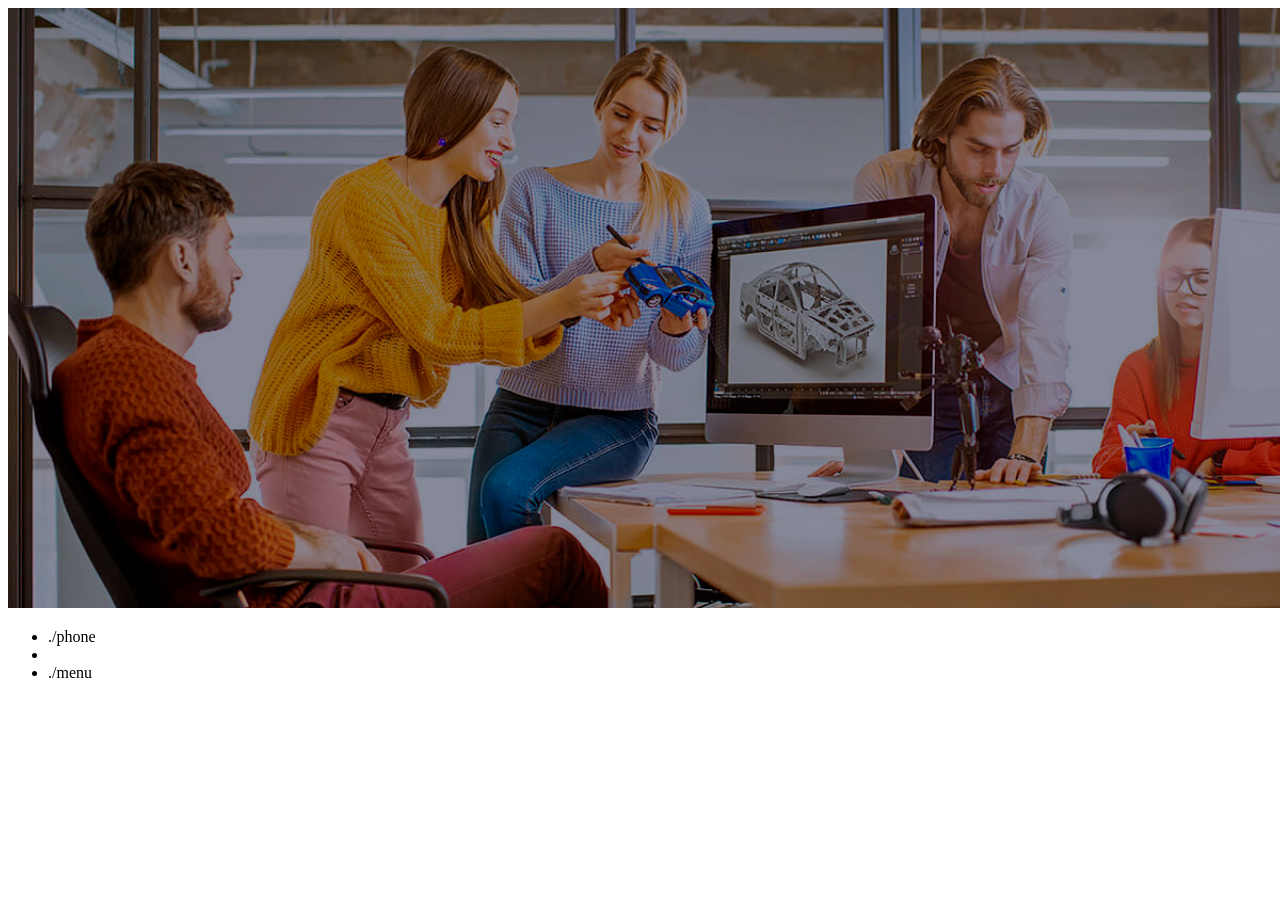
==== index.html @ 0b8c2821 "miniproject1" ====
<!DOCTYPE html>
<html lang="en">
<head>
    <meta charset="UTF-8">
    <meta name="viewport" content="width=device-width, initial-scale=1.0">
    <title>Document</title>
</head>
<body>
    <img src="./images/Img.png">
    <nav>
        <ul>
            <li>./phone <li>
        
            <li>./menu</li>
        </ul>
    </nav>
</body>
</html>
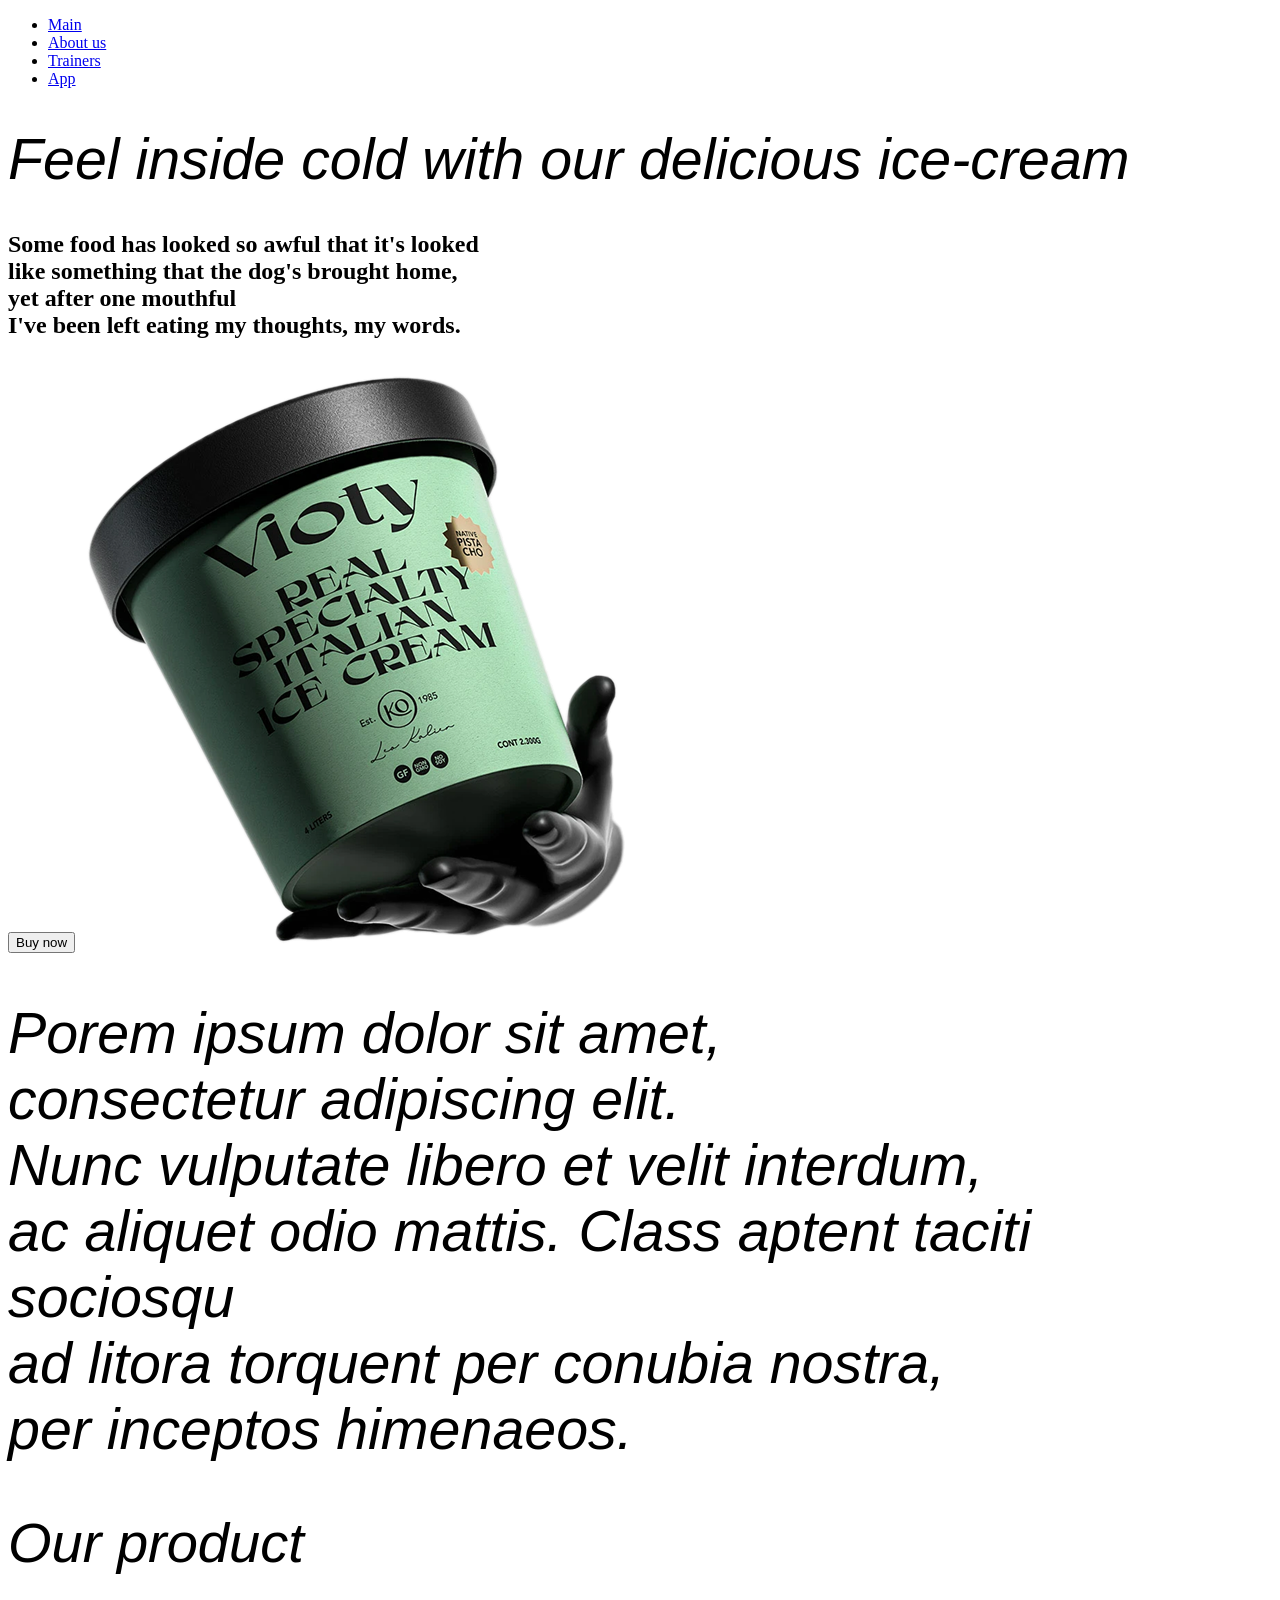
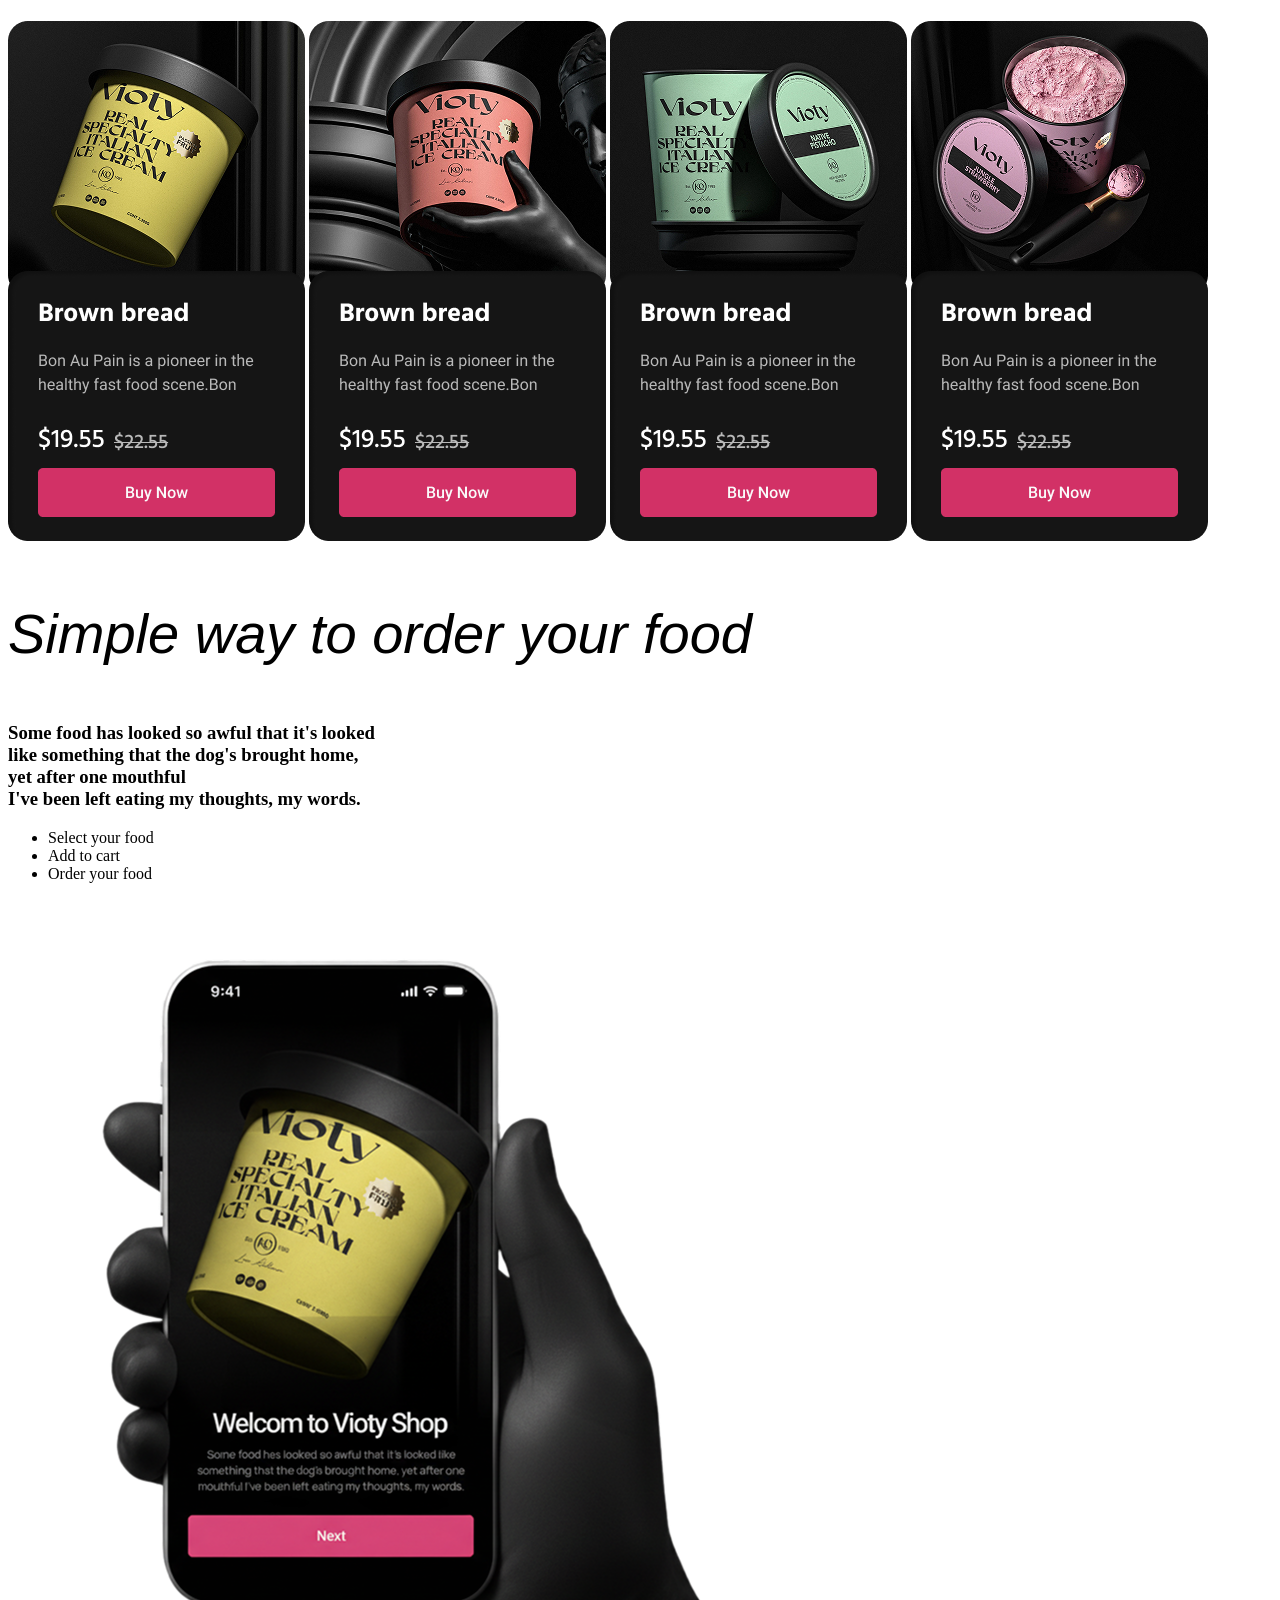
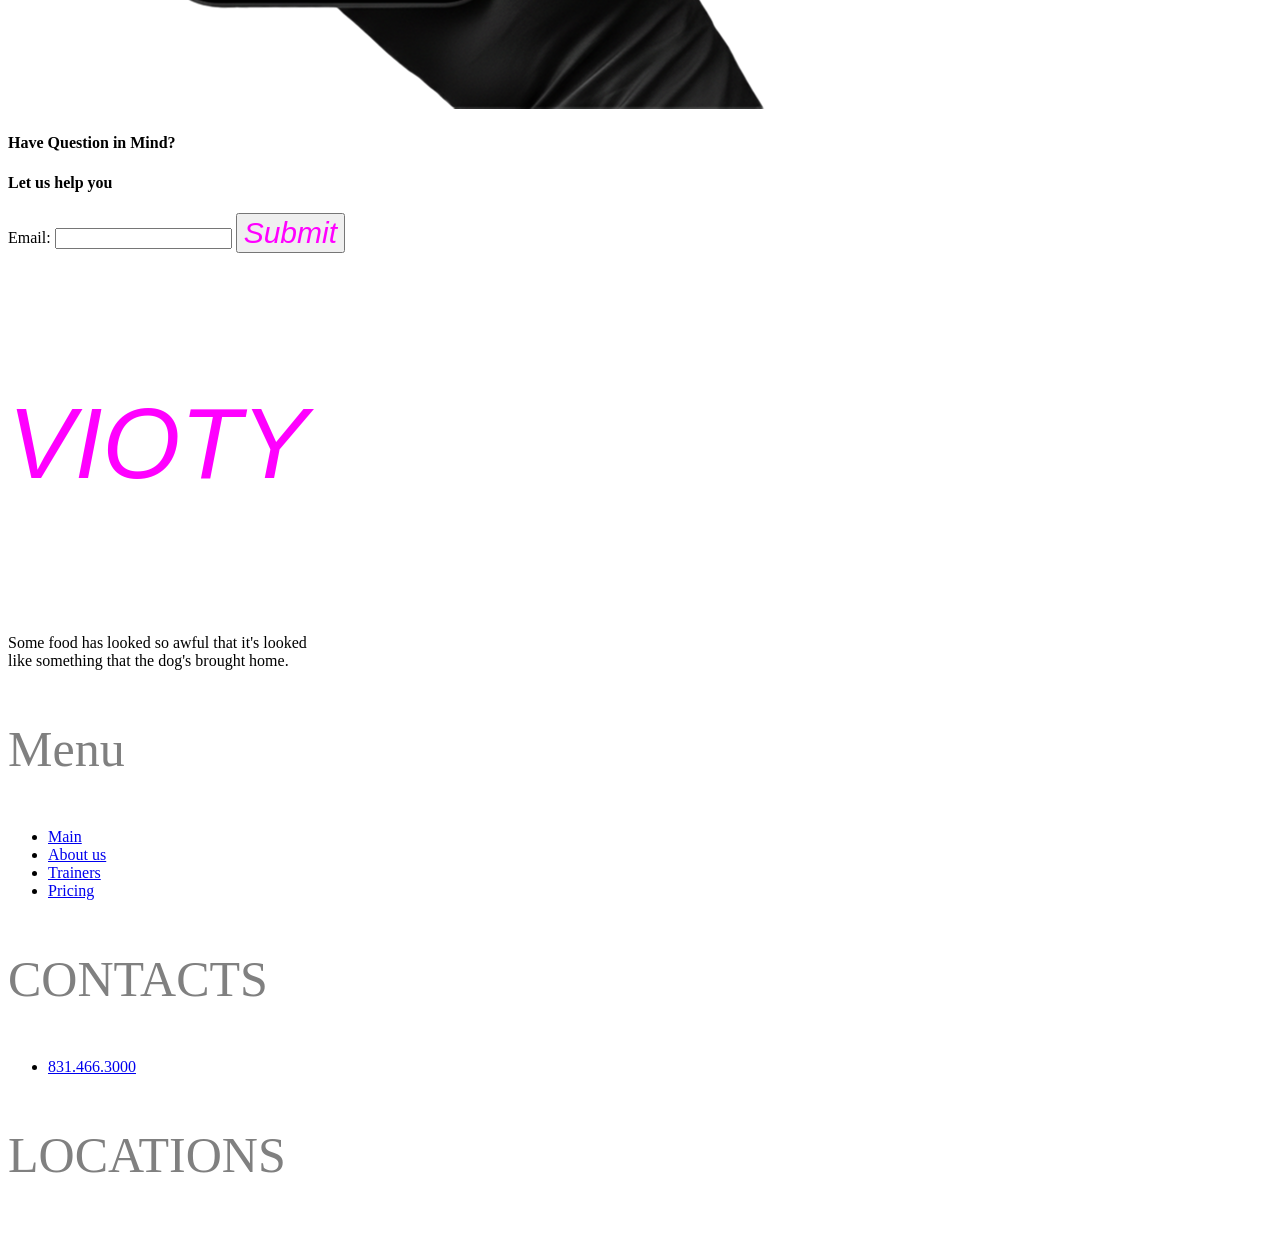
==== commit 27b4c4bd: "index.html" ====
--- a/index.html
+++ b/index.html
@@ -3,16 +3,65 @@
 <head>
     <meta charset="UTF-8">
     <meta name="viewport" content="width=device-width, initial-scale=1.0">
-    <title>Document</title>
+    <link rel="stylesheet" href="./styles.css">
+    <title>mini-project</title>
 </head>
 <body>
-    <img src="./images/Img.png">
+  <header>
+    <div class="container">
     <nav>
         <ul>
-            <li>./phone <li>
-        
-            <li>./menu</li>
+            <li> <a href="#">Main</a></li>
+            <li><a href="#">About us</a></li>
+            <li><a href="#">Trainers</a></li>
+            <li><a href="#">App</a></li>
         </ul>
     </nav>
+    <h1 class="block">Feel inside cold with our delicious ice-cream</h1>
+    <h2>Some food has looked so awful that it's looked <br> like something that the dog's brought home, <br> yet after one mouthful <br> I've been left eating my thoughts, my words.</h2>
+     <button>Buy now</button>
+     <img src="./images/img-main.png"> 
+    </div>
+  </header>  
+  <main>
+    <section class="container2">
+    <h2 class="text">Porem ipsum dolor sit amet,<br> consectetur adipiscing elit. <br> Nunc vulputate libero et velit interdum, <br> ac aliquet odio mattis. Class aptent taciti sociosqu <br> ad litora torquent per conubia nostra, <br> per inceptos himenaeos.</h2>
+    <h2 class="ourproduct">Our product</h2>
+    <img src="./images/FLavourCards.png">
+    <img src="./images/FLavourCards(1).png">
+    <img src="./images/FLavourCards(2).png">
+    <img src="./images/FLavourCards(3).png">
+     <h3 class="simpleway">Simple way to order your food</h3>
+     <h3>Some food has looked so awful that it's looked <br>like something that the dog's brought home, <br>yet after one mouthful<br> I've been left eating my thoughts, my words.</h3>
+     <ul>
+        <li>Select your food</li>
+        <li>Add to cart</li>
+        <li>Order your food</li>
+        </ul>
+        <img src="./images/snapedit_1766787070595 1.png">
+        <h4>Have Question in Mind?</h4>
+        <h4>Let us help you</h4>
+        <form action="/submit" method="POST">
+  <label for="name">Email:</label>
+  <input type="text" id="name" name="name" required>
+  <button class="button1" type="submit">Submit</button>
+</form>
+    </section>
+  </main>
+  <footer>
+    <h4 class="vioty">VIOTY</h4>
+    <p>Some food has looked so awful that it's looked<br> like something that the dog's brought home.</p>
+    <p class="menu">Menu</p>
+    <ul>
+      <li><a href="#">Main</a></li>
+      <li><a href="#">About us </a></li>
+      <li><a href="#">Trainers</a></li>
+      <li><a href="#">Pricing </a></li>
+    </ul>
+    <p class="contacts">CONTACTS</p>
+    <ul><li><a href="#">831.466.3000</a></li>
+    </ul>
+    <p class="locations">LOCATIONS</p>
+  </footer>
 </body>
 </html>
--- a/styles.css
+++ b/styles.css
@@ -0,0 +1,67 @@
+.block {
+    font-size: 57.33px;
+    font-style: italic;
+    font-family: Arial, Helvetica, sans-serif;
+    font-width: 587px;
+    letter-spacing: -7%;
+    font-weight: 400;
+}
+.text {
+    font-size: 57.33px;
+    font-style: italic;
+    font-family: Arial, Helvetica, sans-serif;
+    font-width: 1.248px;
+    letter-spacing: -7%;
+    font-weight: 400;
+
+}
+.ourproduct {
+    font-size: 56px;
+    font-style: italic;
+    font-family: Arial, Helvetica, sans-serif;
+    font-width: 262px;
+    font-weight: 500;
+    letter-spacing: -7%;
+
+}
+.simpleway {
+    font-size: 56px;
+    font-style: italic;
+    font-width: 466px;
+    font-weight: 500;
+    font-family: Arial, Helvetica, sans-serif;
+}
+.button1 {
+    color: fuchsia;
+    font-size: 30px;
+    font-family: Arial, Helvetica, sans-serif;
+    font-style: italic;
+    font-width: 637px;
+    font-weight: 500;
+}
+.vioty {
+    color: fuchsia;
+    font-size: 100px;
+    font-width: 160px;
+    font-weight: 500;
+    font-style: italic;
+    font-family: Arial, Helvetica, sans-serif;
+}
+.menu {
+    color: gray;
+    font-size: 50px;
+    display: flex;
+    text-align: center;
+}
+.contacts {
+    color: gray;
+    font-size: 50px;
+    display: flex;
+    text-align: center;
+}
+.locations {
+    color: gray;
+    font-size: 50px;
+    display: flex;
+    text-align: center;
+}
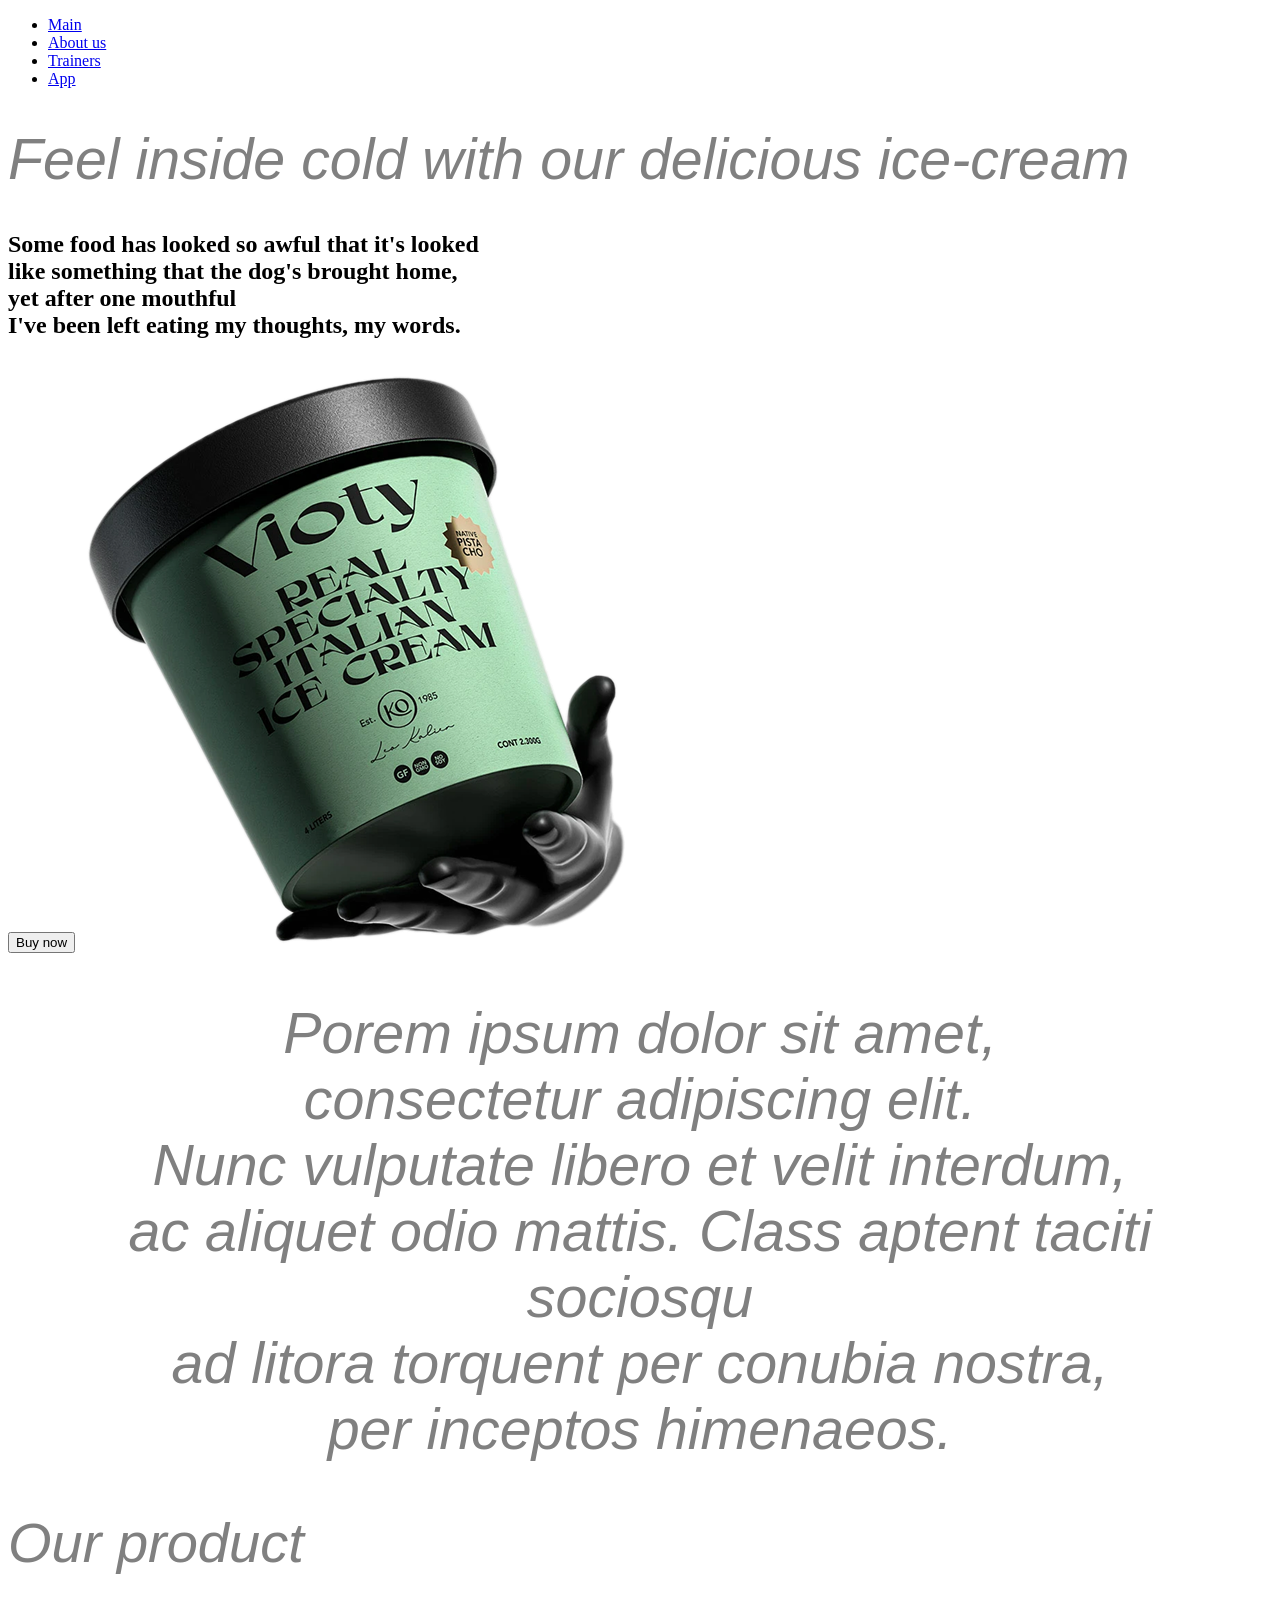
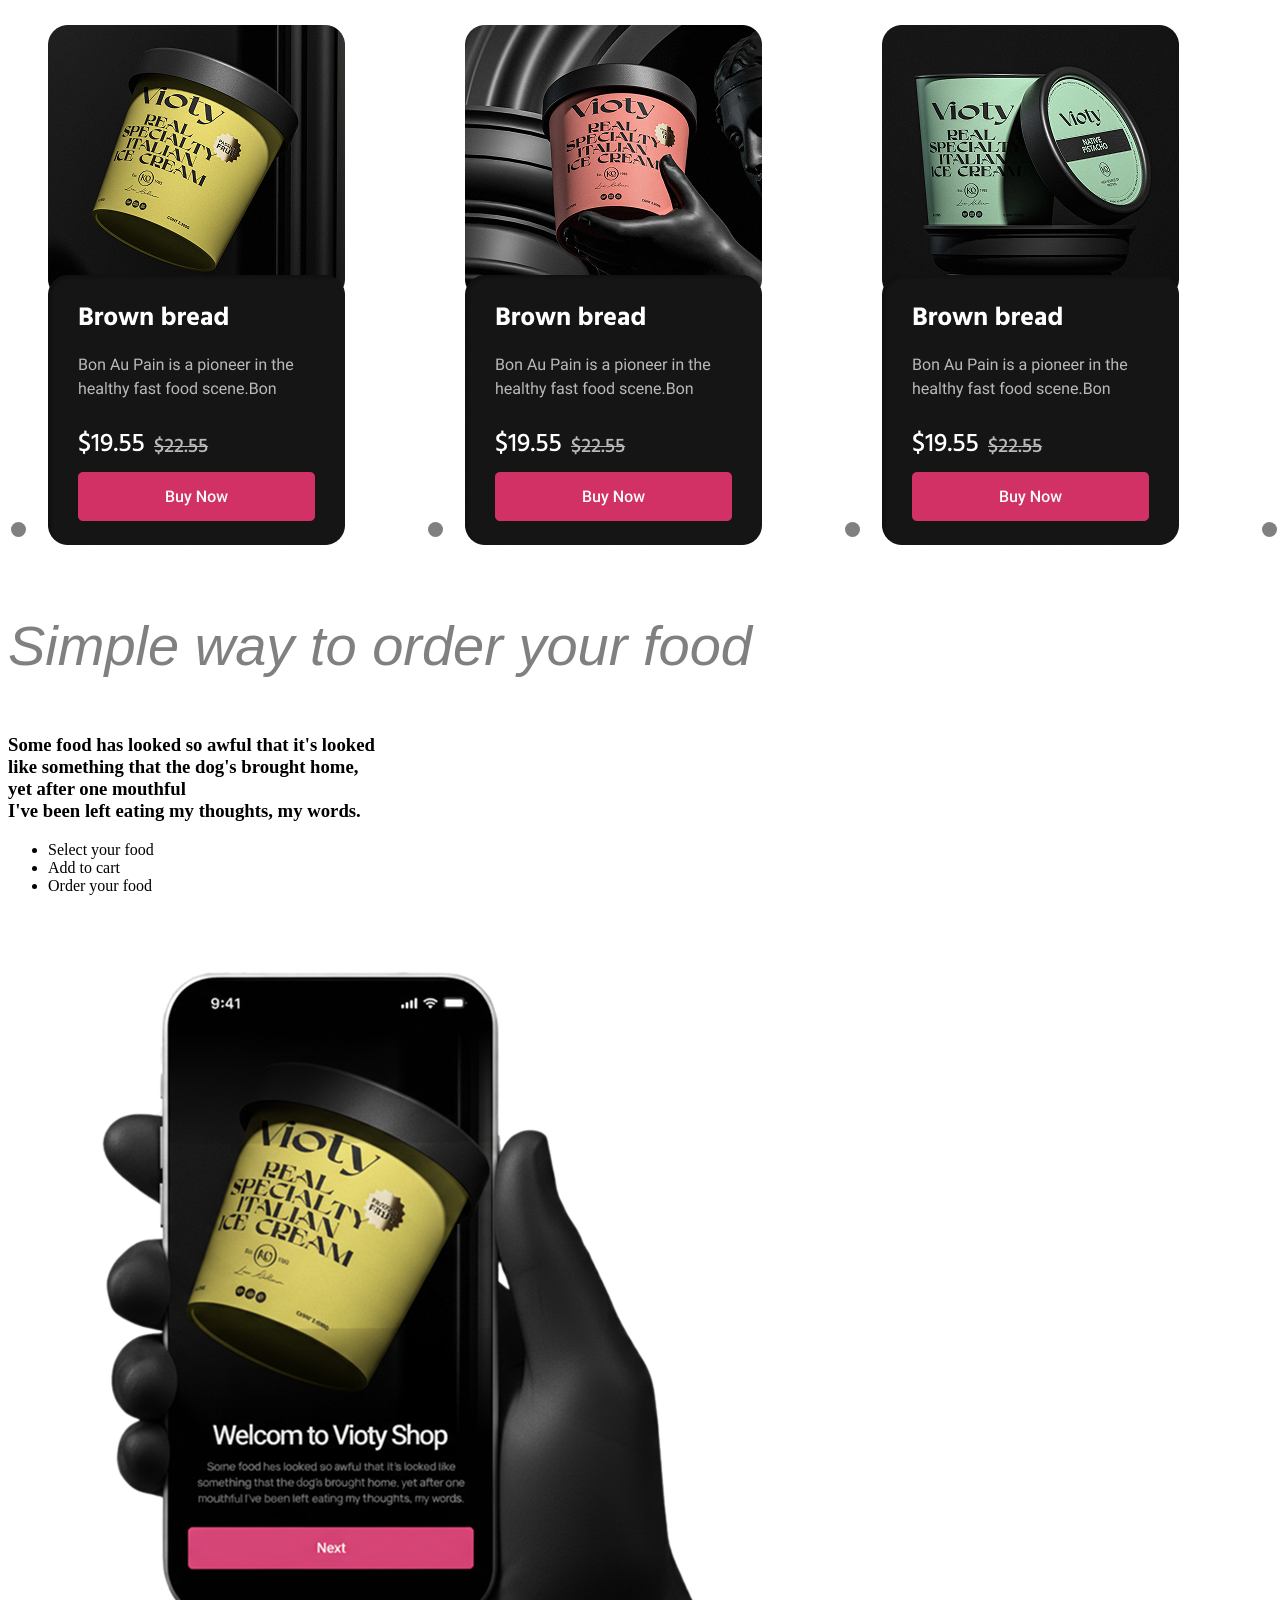
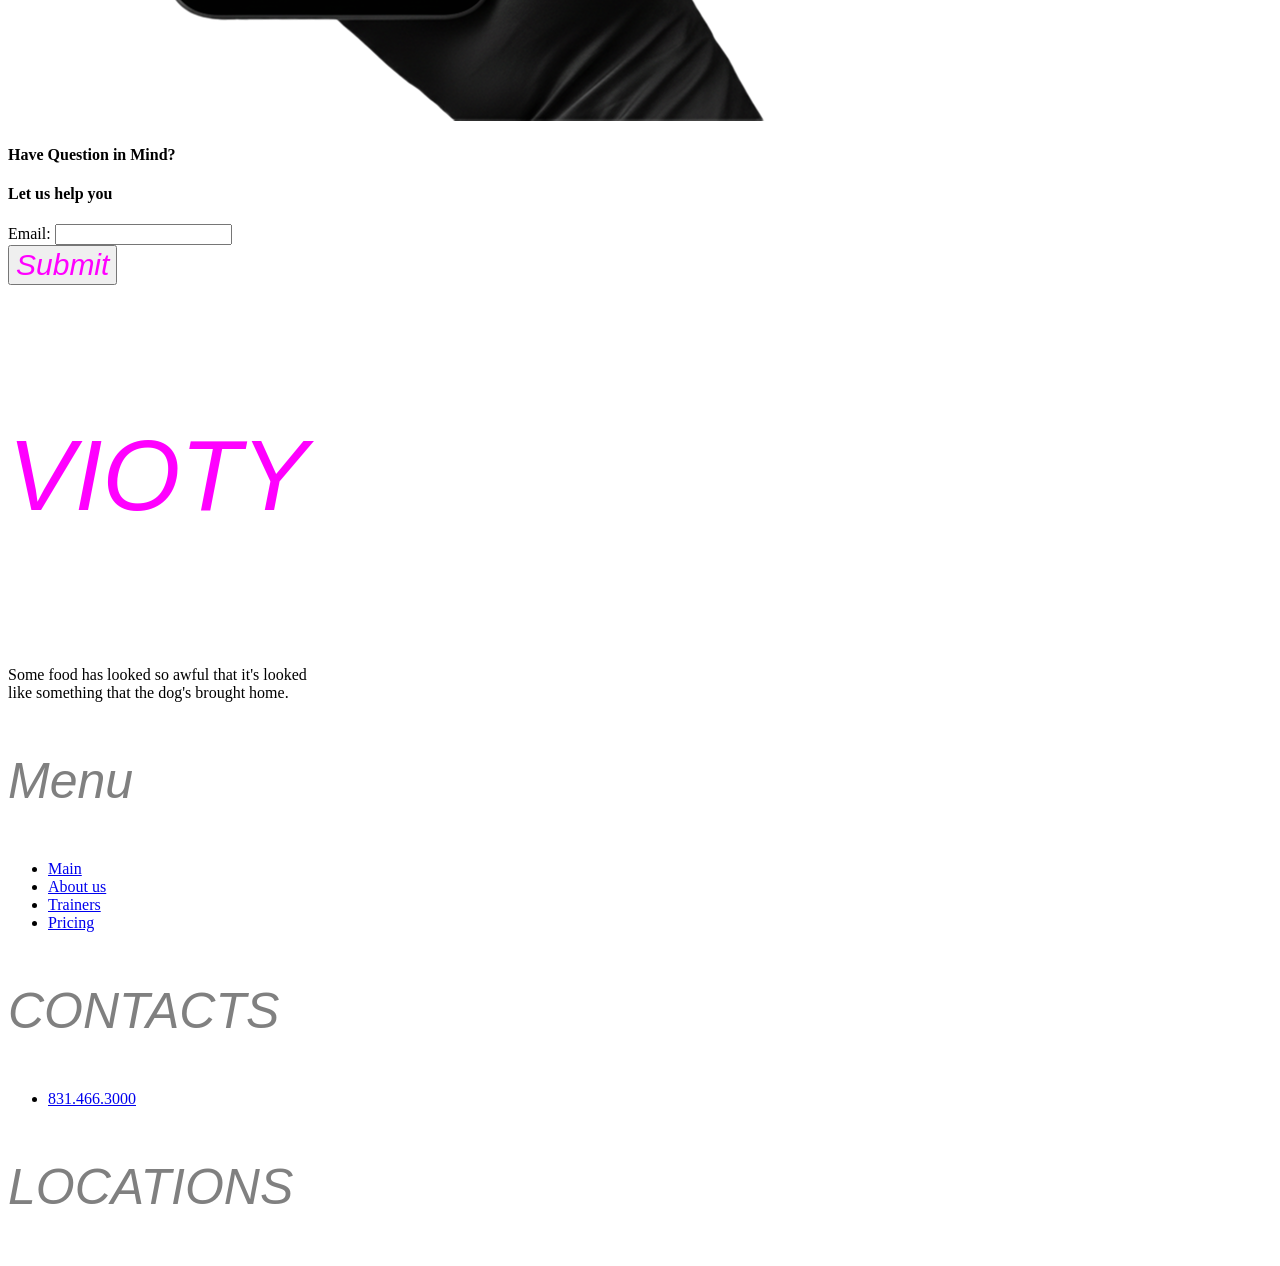
==== commit 3200530b: "ice ice" ====
--- a/index.html
+++ b/index.html
@@ -24,16 +24,18 @@
     </div>
   </header>  
   <main>
-    <section class="container2">
+    <section class="containertwo">
     <h2 class="text">Porem ipsum dolor sit amet,<br> consectetur adipiscing elit. <br> Nunc vulputate libero et velit interdum, <br> ac aliquet odio mattis. Class aptent taciti sociosqu <br> ad litora torquent per conubia nostra, <br> per inceptos himenaeos.</h2>
     <h2 class="ourproduct">Our product</h2>
-    <img src="./images/FLavourCards.png">
-    <img src="./images/FLavourCards(1).png">
-    <img src="./images/FLavourCards(2).png">
-    <img src="./images/FLavourCards(3).png">
+    <ul class="cards">
+    <li><img src="./images/FLavourCards.png"> </li>
+    <li><img src="./images/FLavourCards(1).png"> </li>
+   <li><img src="./images/FLavourCards(2).png"> </li>
+    <li><img src="./images/FLavourCards(3).png"> </li>
+    </ul>
      <h3 class="simpleway">Simple way to order your food</h3>
      <h3>Some food has looked so awful that it's looked <br>like something that the dog's brought home, <br>yet after one mouthful<br> I've been left eating my thoughts, my words.</h3>
-     <ul>
+     <ul class="list">
         <li>Select your food</li>
         <li>Add to cart</li>
         <li>Order your food</li>
--- a/styles.css
+++ b/styles.css
@@ -4,16 +4,21 @@
     font-family: Arial, Helvetica, sans-serif;
     font-width: 587px;
     letter-spacing: -7%;
+    display: flex;
+    text-align: center;
     font-weight: 400;
+    color: gray;
 }
 .text {
     font-size: 57.33px;
     font-style: italic;
     font-family: Arial, Helvetica, sans-serif;
     font-width: 1.248px;
+    display: flex;
+    text-align: center;
     letter-spacing: -7%;
     font-weight: 400;
-
+  color: gray;
 }
 .ourproduct {
     font-size: 56px;
@@ -22,6 +27,9 @@
     font-width: 262px;
     font-weight: 500;
     letter-spacing: -7%;
+    display: flex;
+    text-align: center;
+      color: gray;
 
 }
 .simpleway {
@@ -29,15 +37,21 @@
     font-style: italic;
     font-width: 466px;
     font-weight: 500;
+    display: flex;
+    text-align: center;
     font-family: Arial, Helvetica, sans-serif;
+      color: gray;
 }
 .button1 {
     color: fuchsia;
     font-size: 30px;
     font-family: Arial, Helvetica, sans-serif;
     font-style: italic;
+    display: flex;
+    text-align: center;
     font-width: 637px;
     font-weight: 500;
+    
 }
 .vioty {
     color: fuchsia;
@@ -45,23 +59,49 @@
     font-width: 160px;
     font-weight: 500;
     font-style: italic;
+    display: flex;
+    text-align: center;
     font-family: Arial, Helvetica, sans-serif;
+      
 }
 .menu {
-    color: gray;
+      color: gray;
     font-size: 50px;
     display: flex;
     text-align: center;
+    font-family: Arial, Helvetica, sans-serif;
+     font-style: italic;
 }
+
 .contacts {
     color: gray;
     font-size: 50px;
     display: flex;
     text-align: center;
+    font-family: Arial, Helvetica, sans-serif;
+     font-style: italic;
 }
+
 .locations {
     color: gray;
     font-size: 50px;
     display: flex;
     text-align: center;
-}+    font-family: Arial, Helvetica, sans-serif;
+     font-style: italic;
+}
+.cards {
+    color: gray;
+    font-size: 50px;
+    display: flex;
+    text-align: center;
+    font-family: Arial, Helvetica, sans-serif;
+     font-style: italic;
+     grid-template-columns: repeat(2,1fr);
+    gap: 120px;
+    align-items: stretch ;
+}
+
+
+
+
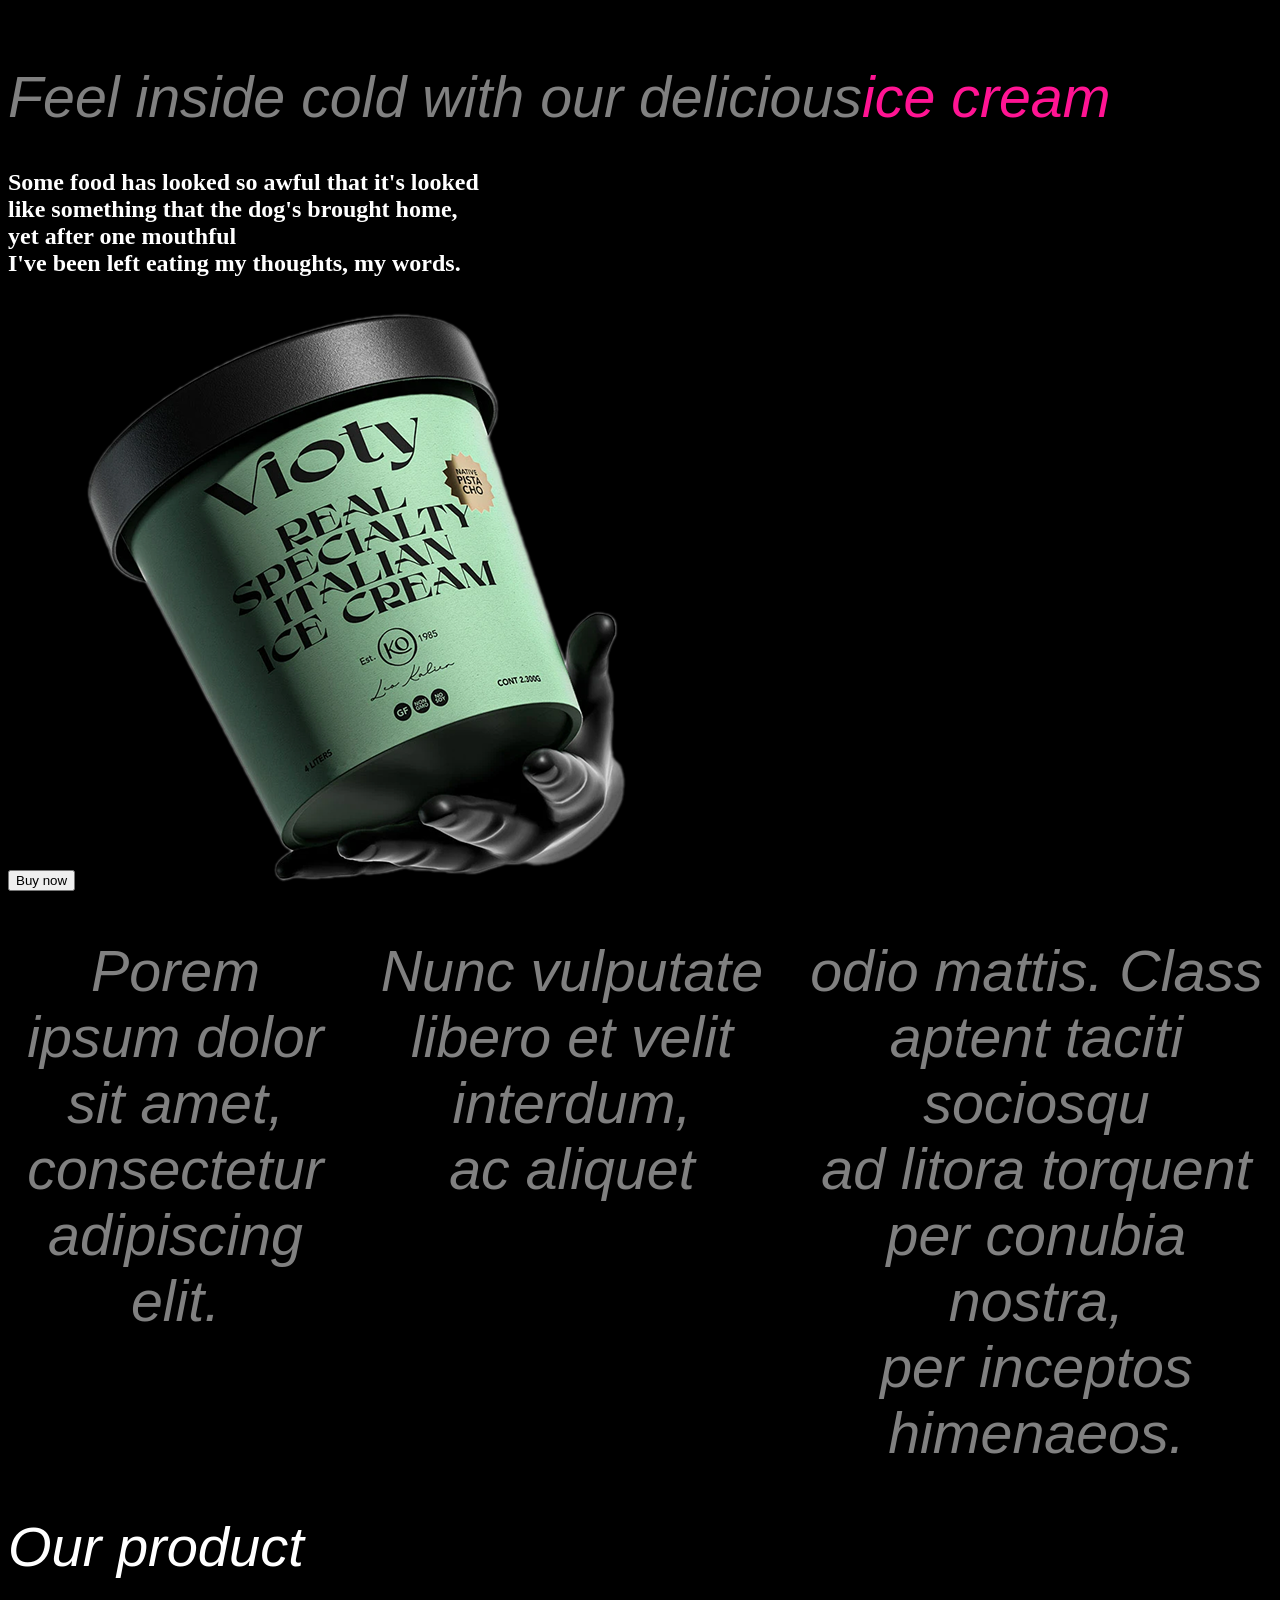
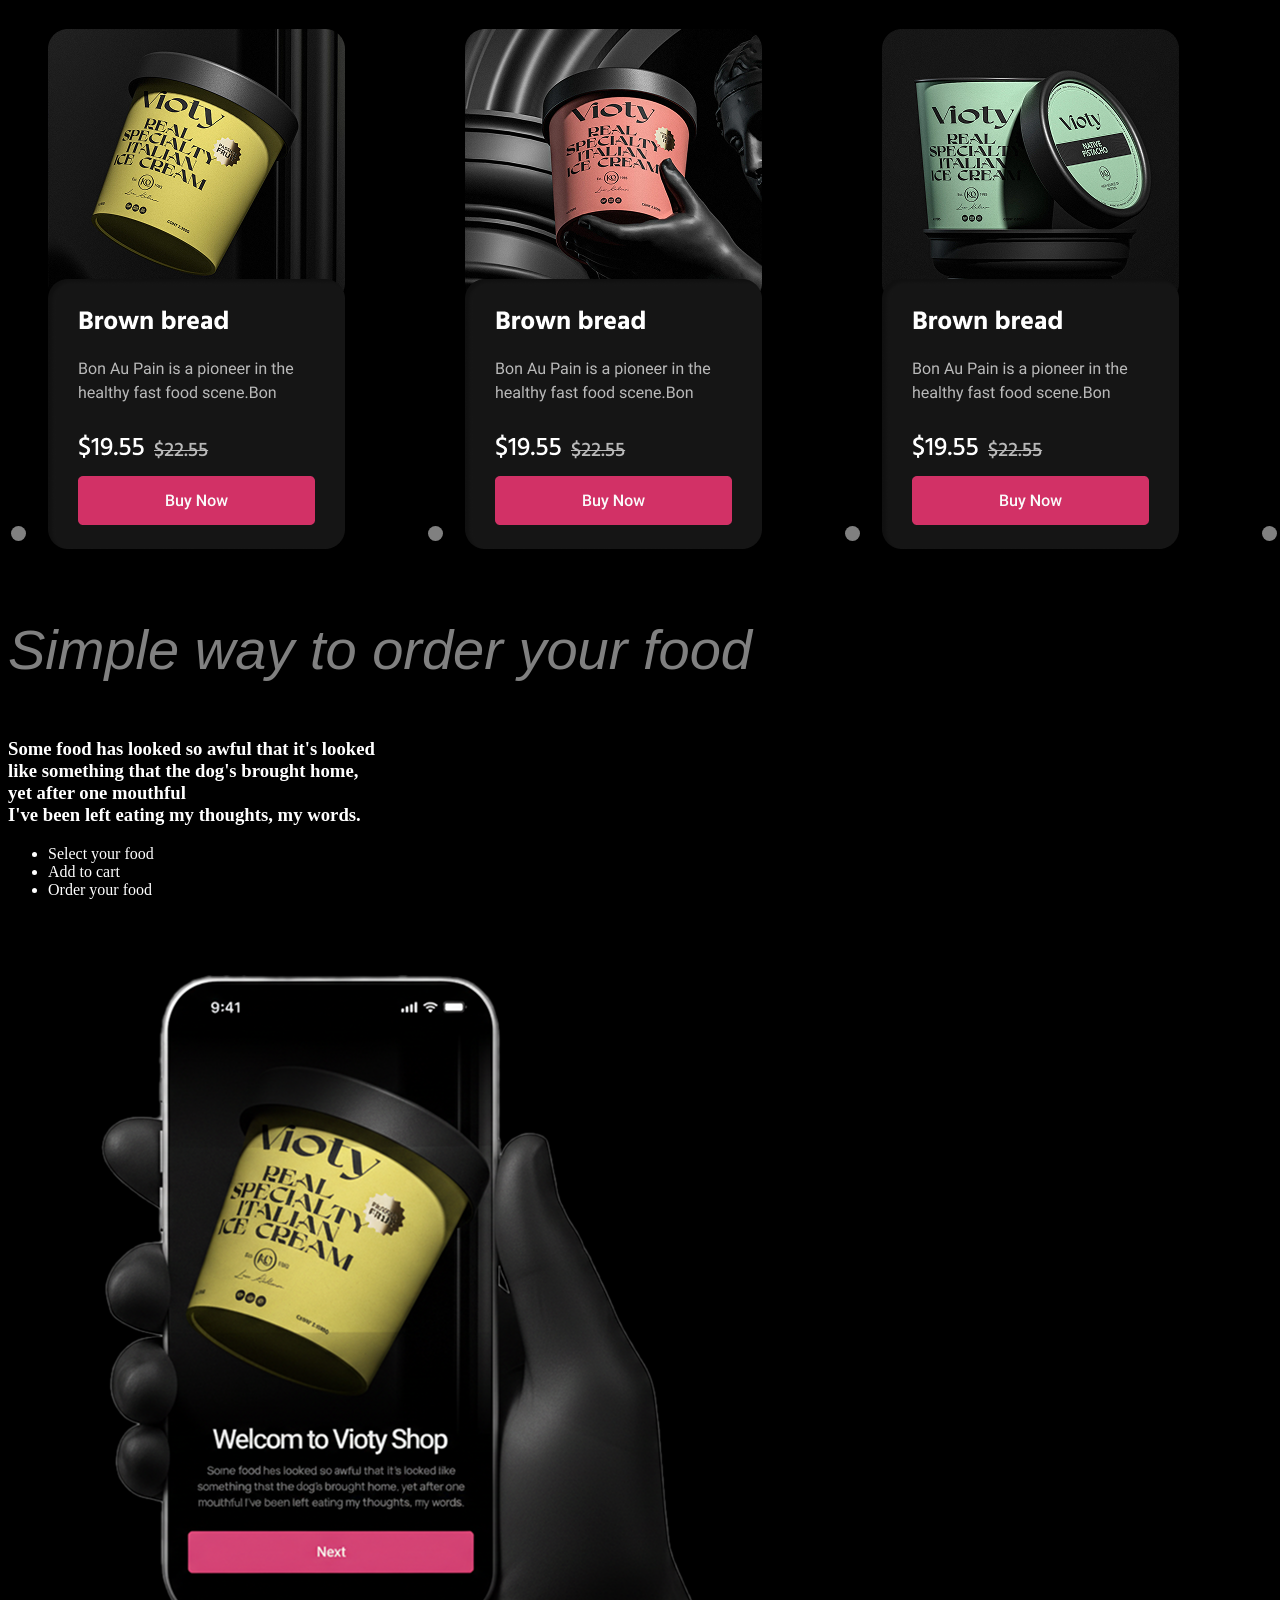
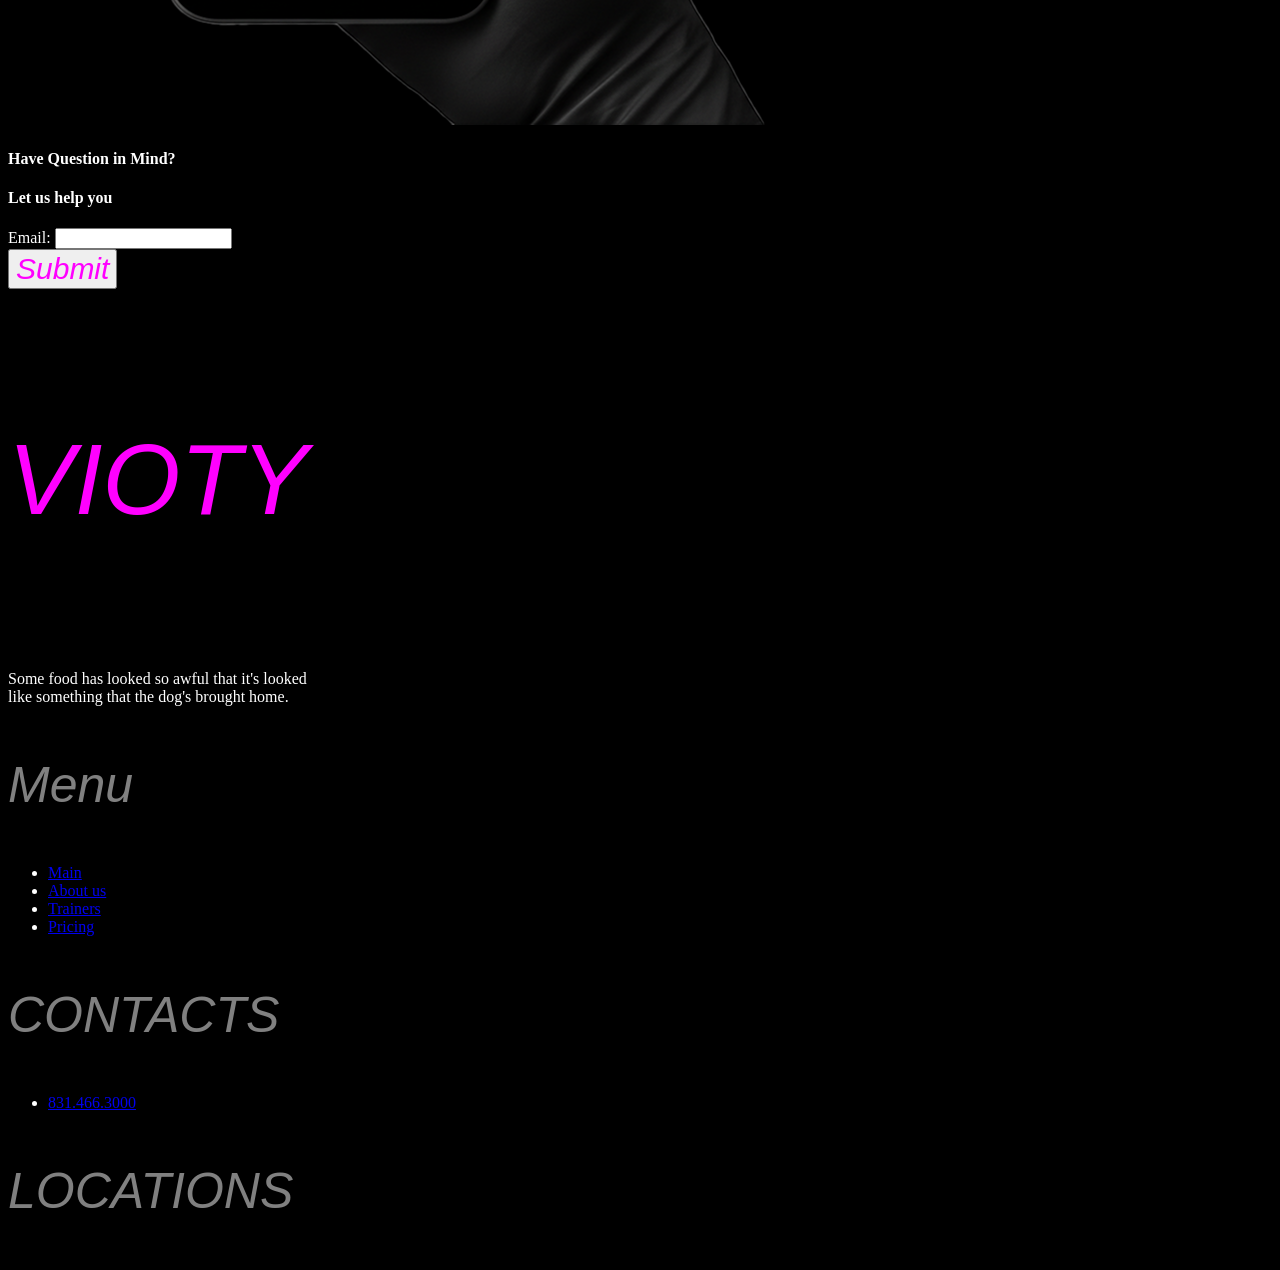
==== commit dc6649ec: "Ice Ice Ice" ====
--- a/index.html
+++ b/index.html
@@ -11,21 +11,21 @@
     <div class="container">
     <nav>
         <ul>
-            <li> <a href="#">Main</a></li>
-            <li><a href="#">About us</a></li>
-            <li><a href="#">Trainers</a></li>
+            <li class="nav ul"> <a href="#">Main</a></li>
+            <li class="nav ul li"><a href="#">About us</a></li>
+            <li class="nav ul li a"><a href="#">Trainers</a></li>
             <li><a href="#">App</a></li>
         </ul>
     </nav>
-    <h1 class="block">Feel inside cold with our delicious ice-cream</h1>
-    <h2>Some food has looked so awful that it's looked <br> like something that the dog's brought home, <br> yet after one mouthful <br> I've been left eating my thoughts, my words.</h2>
+    <h1 class="block">Feel inside cold with our delicious  <span class="a"> ice cream </span></h1>
+    <h2 class="list111">Some food has looked so awful that it's looked <br> like something that the dog's brought home, <br> yet after one mouthful <br> I've been left eating my thoughts, my words.</h2>
      <button>Buy now</button>
      <img src="./images/img-main.png"> 
     </div>
   </header>  
   <main>
     <section class="containertwo">
-    <h2 class="text">Porem ipsum dolor sit amet,<br> consectetur adipiscing elit. <br> Nunc vulputate libero et velit interdum, <br> ac aliquet odio mattis. Class aptent taciti sociosqu <br> ad litora torquent per conubia nostra, <br> per inceptos himenaeos.</h2>
+    <h2 class="text">Porem ipsum dolor sit amet,<br> consectetur adipiscing elit. <br> <span class="br">Nunc vulputate libero et velit interdum, <br> ac aliquet </span> odio mattis. Class aptent taciti sociosqu <br> ad litora torquent per conubia nostra, <br> per inceptos himenaeos.</h2>
     <h2 class="ourproduct">Our product</h2>
     <ul class="cards">
     <li><img src="./images/FLavourCards.png"> </li>
@@ -42,7 +42,7 @@
         </ul>
         <img src="./images/snapedit_1766787070595 1.png">
         <h4>Have Question in Mind?</h4>
-        <h4>Let us help you</h4>
+        <h4 class="button4">Let us help you</h4>
         <form action="/submit" method="POST">
   <label for="name">Email:</label>
   <input type="text" id="name" name="name" required>
--- a/styles.css
+++ b/styles.css
@@ -29,7 +29,7 @@
     letter-spacing: -7%;
     display: flex;
     text-align: center;
-      color: gray;
+      color: white;
 
 }
 .simpleway {
@@ -103,5 +103,33 @@
 }
 
 
+nav ul {
+  display: flex;        
+  list-style: none;       
+  margin: 0;              
+  padding: 0;             
+}
+nav ul li {
+  margin-right: 20px;     
+}
+
+nav ul li a {
+  text-decoration: none;  
+  color: black;           
+  font-weight: bold;      
+}
+.a {
+    color: deeppink;
+}
 
 
+ body {
+  background-color: black;
+  color: white;
+}
+.br {
+    color:grey;
+}
+.button4 {
+color: white;
+}
